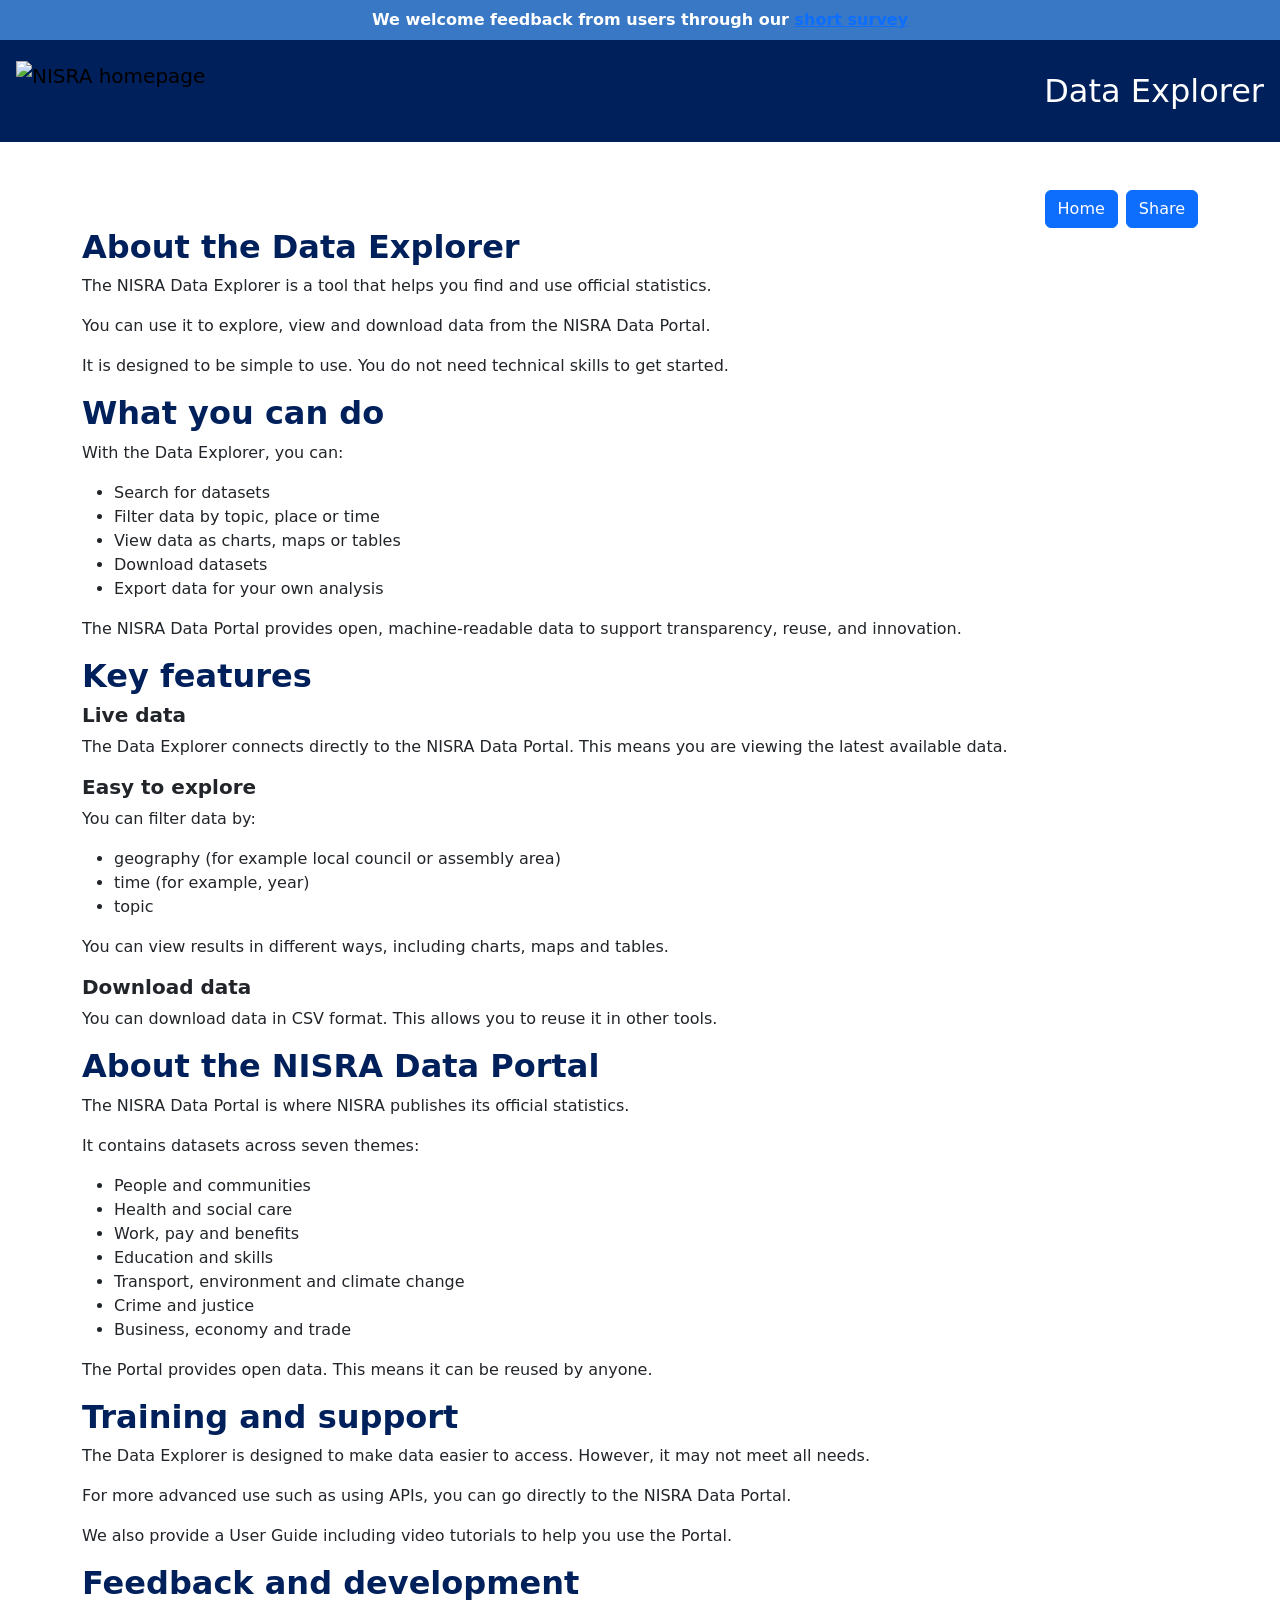
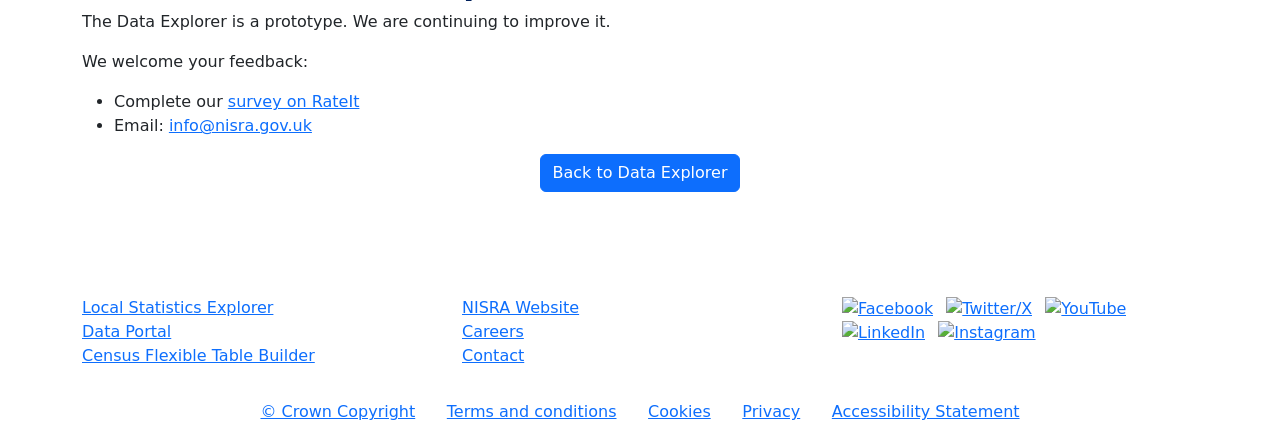
==== about.html @ c166d568 "remove paragraph" ====
<!DOCTYPE html>
<html lang="en">
<head>
  <meta charset="UTF-8" />
  <meta name="viewport" content="width=device-width, initial-scale=1" />
  <title>NISRA Data Explorer - About</title>

  <link href="https://fonts.googleapis.com/css2?family=Roboto:wght@300;400;500;700&display=swap" rel="stylesheet">

  
  <!-- Bootstrap CSS/JS (v5.3.3) -->
  <link href="https://cdn.jsdelivr.net/npm/bootstrap@5.3.3/dist/css/bootstrap.min.css" rel="stylesheet">
  <script src="https://cdn.jsdelivr.net/npm/bootstrap@5.3.3/dist/js/bootstrap.bundle.min.js"></script>

  <!-- Icons & Charts -->
  <link rel="stylesheet" href="https://cdn.jsdelivr.net/npm/bootstrap-icons@1.11.3/font/bootstrap-icons.css">

  <link rel="icon" href="assets/img/icon/favicon.ico" type="image/vnd.microsoft.icon" />
  <link rel="icon" type="image/png" href="assets/img/icon/favicon-96x96.png" sizes="96x96" />
  <link rel="icon" type="image/svg+xml" href="assets/img/icon/favicon.svg" />
  <link rel="shortcut icon" href="assets/img/icon/favicon.ico" />
  <link rel="apple-touch-icon" sizes="180x180" href="assets/img/icon/apple-touch-icon.png" />
  <meta name="apple-mobile-web-app-title" content="NISRA Data Explorer" />

  <!-- Your CSS -->
  <link rel="stylesheet" href="assets/css/styles.css">
</head>
<body class="bg-body">
  <div id="cookie-banner"></div>

  <!-- Top Navbar -->
<nav class="navbar p-0" style="background-color:#00205b;">
  <div class="container-fluid d-flex flex-column align-items-stretch p-0">
    
    <!-- Banner row (full width) -->
    <div class="w-100" style="background-color:#3878c5;">
      <div class="text-white text-center py-2 px-3">
        <strong>We welcome feedback from users through our <a href="https://dttselfserve.nidirect.gov.uk/NISRA/RateIt#/Data_Explorer" target="_blank">short survey</a></use></strong>
      </div>
    </div>

    <!-- Main navbar row -->
    <div class="d-flex align-items-center w-100 py-3 px-2">
      <!-- Logo (left) -->
      <a class="navbar-brand ps-2 d-flex align-items-center me-auto" href="https://nisra.gov.uk/">
        <img src="assets/img/logo/nisra-only-white.svg" alt="NISRA homepage" height="60" class="me-3">
      </a>

      <!-- Heading (right) -->
      <h1 class="mb-0 pe-2 text-white fs-2 app-title ms-2">Data Explorer</h1>

    </div>
  </div>
</nav>
  
  <div class="container my-5">

    
    <div class = "d-flex gap-2 justify-content-end mt-2">
      <button class="btn btn-primary" type="button" alt="About this dashboard" onclick="window.location.href='./'">Home</button>
      <button id = "share" class="btn btn-primary" type="share" alt="Share this page">Share</button>
    </div>

   <h2>About the Data Explorer</h2>

   <p>The NISRA Data Explorer is a tool that helps you find and use official statistics.</p>

   <p>You can use it to explore, view and download data from the NISRA Data Portal.</p>

   <p>It is designed to be simple to use. You do not need technical skills to get started.</p>

   <h2>What you can do</h2>

   <p>With the Data Explorer, you can:</p>
   <ul>
    <li>Search for datasets</li>
    <li>Filter data by topic, place or time</li>
    <li>View data as charts, maps or tables</li>
    <li>Download datasets</li>
    <li>Export data for your own analysis</li>
   </ul>

  <p>The NISRA Data Portal provides open, machine-readable data to support transparency, reuse, and innovation.</p>

  <h2>Key features</h2>

  <h3>Live data</h3>
  
<p>The Data Explorer connects directly to the NISRA Data Portal. This means you are viewing the latest available data.</p>
  <h3>Easy to explore</h3>
  <p>You can filter data by:</p>
  <ul>
    <li>geography (for example local council or assembly area)</li>
    <li>time (for example, year)</li>
    <li>topic</li>
  </ul>
<p>You can view results in different ways, including charts, maps and tables.</p>
<h3>Download data</h3>
<p>You can download data in CSV format. This allows you to reuse it in other tools.</p>

<h2>About the NISRA Data Portal</h2>
<p>The NISRA Data Portal is where NISRA publishes its official statistics.</p>

<p>It contains <span id="num-tables"></span> datasets across seven themes:</p>
<ul>
  <li>People and communities</li>
  <li>Health and social care</li>
  <li>Work, pay and benefits</li>
  <li>Education and skills</li>
  <li>Transport, environment and climate change</li>
  <li>Crime and justice</li>
  <li>Business, economy and trade</li>
</ul>

<p>The Portal provides open data. This means it can be reused by anyone.</p>

<h2>Training and support</h2>
<p>The Data Explorer is designed to make data easier to access. However, it may not meet all needs.</p> 

<p>For more advanced use such as using APIs, you can go directly to the NISRA Data Portal.</p>

<p>We also provide a User Guide including video tutorials to help you use the Portal.</p>

<h2>Feedback and development</h2>
<p>The Data Explorer is a prototype. We are continuing to improve it.</p>

<p>We welcome your feedback:</p>
<ul>
  <li>Complete our <a href="https://dttselfserve.nidirect.gov.uk/NISRA/RateIt#/Data_Explorer" target="_blank" rel="noopener noreferrer">survey on RateIt</a></li>
  <li>Email: <a href="mailto:info@nisra.gov.uk">info@nisra.gov.uk</a></li>
</ul>


   <div class = "d-flex gap-2 justify-content-center mt-2">
      <button class="btn btn-primary" type="button" alt="About this dashboard" onclick="window.location.href='./'">Back to Data Explorer</button>
    </div>

  </div>

  <footer class="footer mt-auto py-4 bg-nisra text-white">
    <div class="container">
      <!-- 3 column section -->
      <div class="row mb-3">
        <div class="col-md-4">
          <h5>Data Tools</h5>
          <ul class="list-unstyled">
            <li><a href="https://explore.nisra.gov.uk/local-stats/">Local Statistics Explorer</a></li>
            <li><a href="https://data.nisra.gov.uk">Data Portal</a></li>
            <li><a href="https://build.nisra.gov.uk/en/">Census Flexible Table Builder</a></li>
          </ul>
        </div>
        <div class="col-md-4">
          <h5>Corporate</h5>
          <ul class="list-unstyled">
            <li><a href="https://www.nisra.gov.uk/">NISRA Website</a></li>
            <li><a href="https://www.nisra.gov.uk/about-us/careers">Careers</a></li>
            <li><a href="https://www.nisra.gov.uk/contact">Contact</a></li>
          </ul>
        </div>
        <div class="col-md-4">
          <h5>Follow</h5>
          <ul class="list-inline">
            <li class="list-inline-item">
              <a href="https://www.facebook.com/nisra.gov.uk">
                <img src="assets/img/logo/facebook-brands-solid-full.svg" title="Facebook" role="img" class="img-50"/>
              </a>
            </li>
            <li class="list-inline-item">
              <a href="https://x.com/NISRA/">
                <img src="assets/img/logo/x-twitter-brands-solid-full.svg" title="Twitter/X" role="img" class="img-50"/>
              </a>
            </li>
            <li class="list-inline-item">
              <a href="https://www.youtube.com/user/nisrastats">
                <img src="assets/img/logo/youtube-brands-solid-full.svg" title="YouTube" role="img" class="img-50"/>
              </a>
            </li>
            <li class="list-inline-item">
              <a href="https://www.linkedin.com/company/northern-ireland-statistics-and-research-agency/">
                <img src="assets/img/logo/linkedin-in-brands-solid-full.svg" title="LinkedIn" role="img" class="img-50"/>
              </a>
            </li>
            <li class="list-inline-item">
                <a href="https://www.instagram.com/nisra.gov.uk/">
                  <img src="assets/img/logo/instagram-brands-solid-full.svg" title="Instagram" role="img" class="img-50"/>
                </a>
            </li>
          </ul>
        </div>
      </div>

      <!-- Horizontal list with separators -->
      <ul class="list-inline footer-links text-center mb-0">
        <li class="list-inline-item"><a href="https://www.nisra.gov.uk/crown-copyright">© Crown Copyright</a></li>
        <li class="list-inline-item">|</li>
        <li class="list-inline-item"><a href="https://www.nisra.gov.uk/terms-and-conditions">Terms and conditions</a></li>
        <li class="list-inline-item">|</li>
        <li class="list-inline-item"><a href="https://www.nisra.gov.uk/cookies">Cookies</a></li>
        <li class="list-inline-item">|</li>
        <li class="list-inline-item"><a href="https://www.nisra.gov.uk/nisra-privacy-notice">Privacy</a></li>
        <li class="list-inline-item">|</li>
        <li class="list-inline-item"><a href="https://datavis.nisra.gov.uk/dissemination/accessibility-statement-visualisations.html">Accessibility Statement</a></li>
      </ul>
    </div>
  </footer>

  <script type = "module" src="src/about.js"></script>

</body>

<style>
  h3 {
    font-size: 1.25rem;
    font-weight: bold;
  }

  h2 {
    color: #00205b;
     font-weight: bold;
  }
</style>

</html>
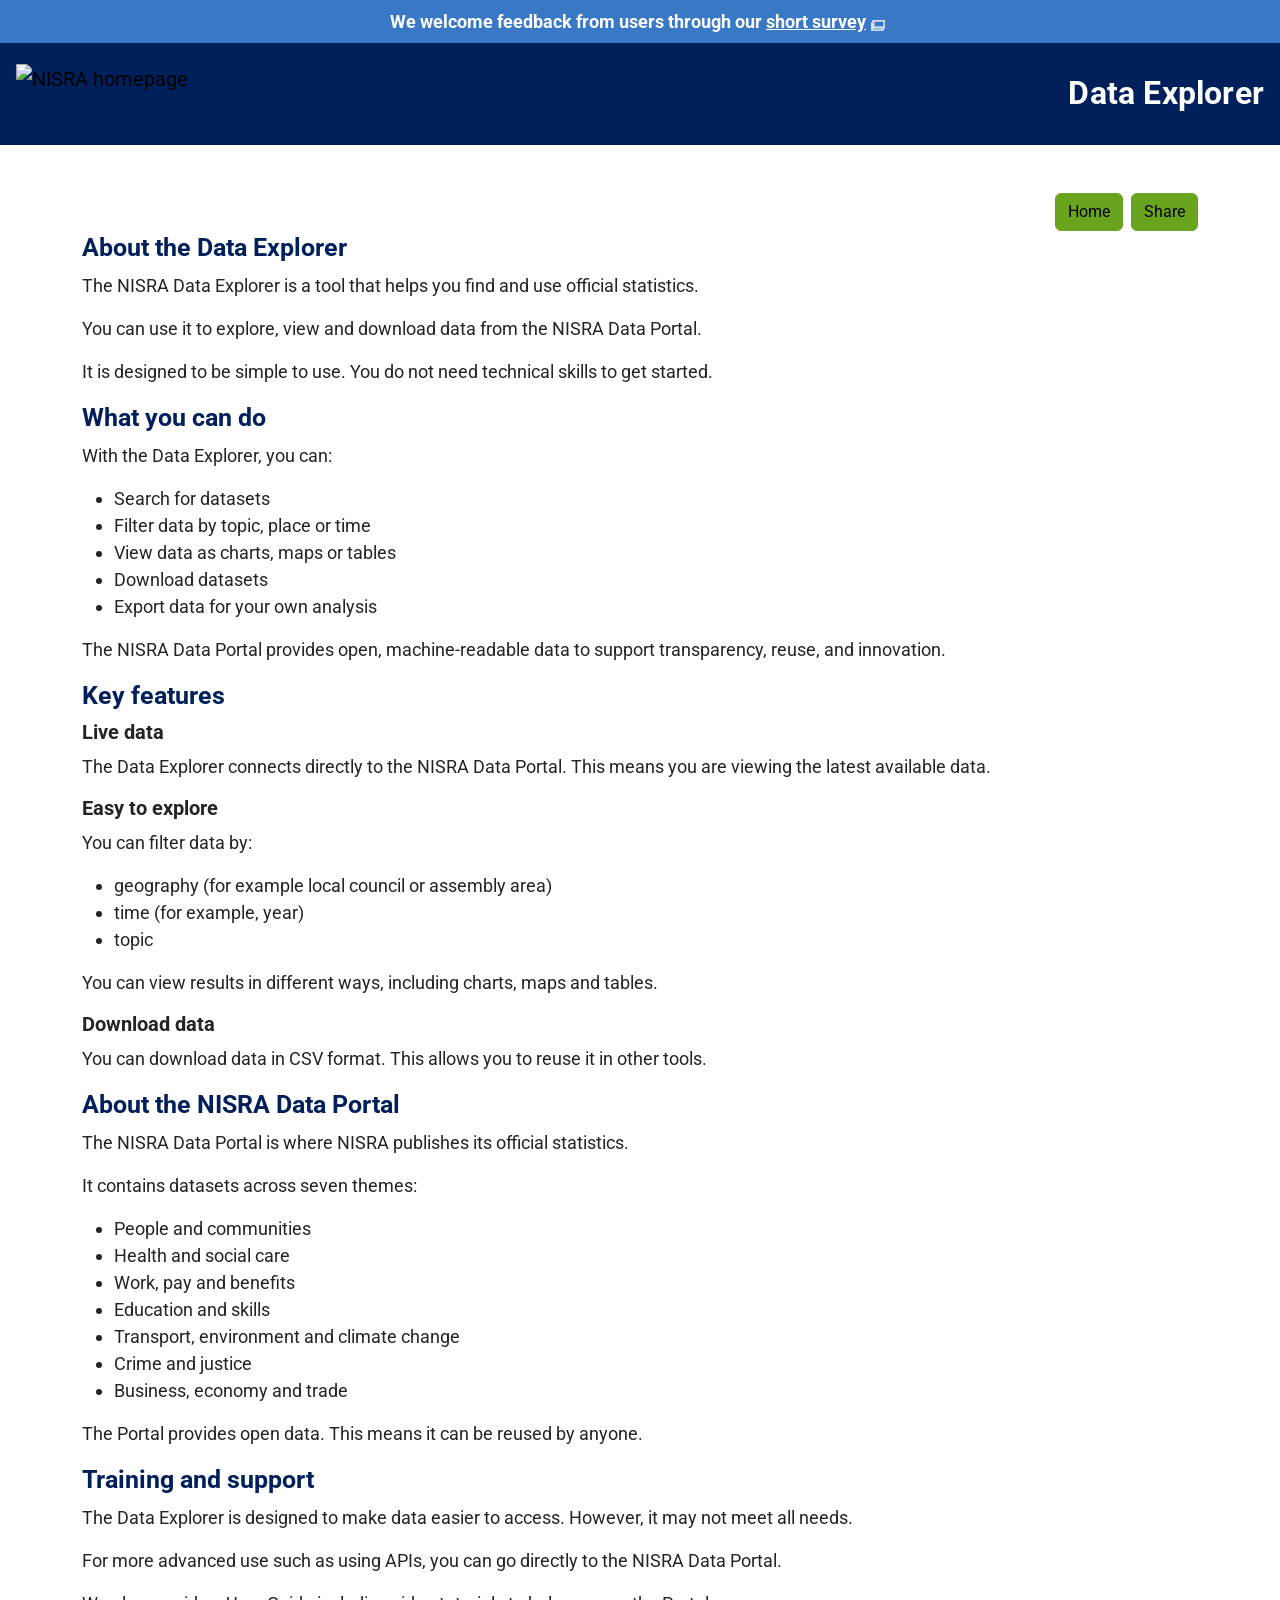
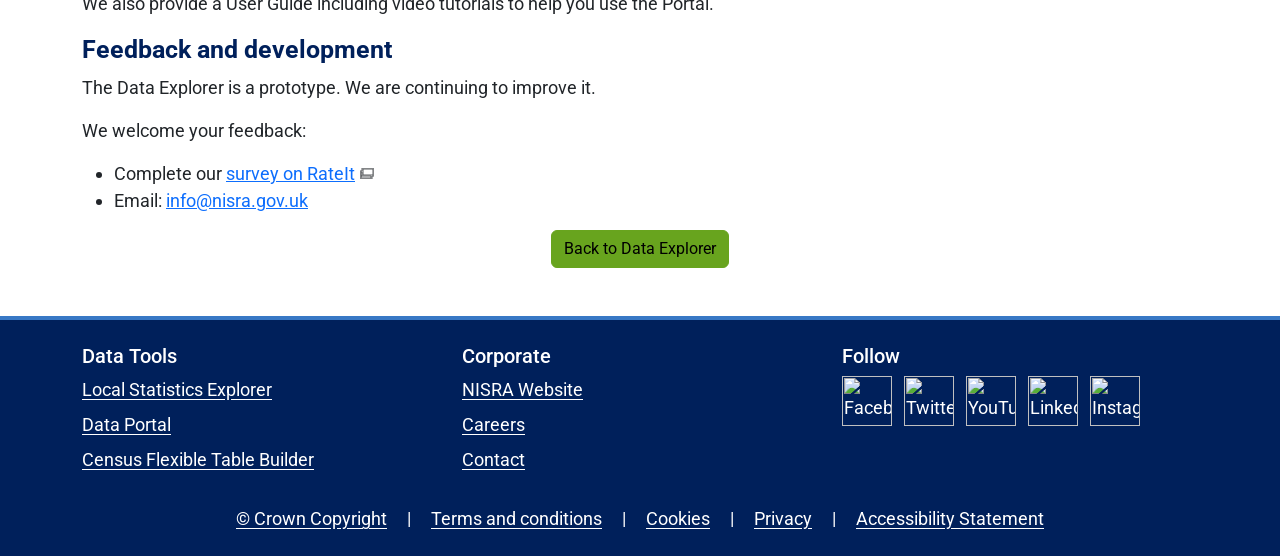
==== commit 4fe4f757: "skip to main content link added" ====
--- a/about.html
+++ b/about.html
@@ -33,6 +33,7 @@
   <div class="container-fluid d-flex flex-column align-items-stretch p-0">
     
     <!-- Banner row (full width) -->
+    <div id="skip-link" class="container-fluid bg-warning py-2 d-none"><a class="text-black" href="#content">Skip to main content</a></div>
     <div class="w-100" style="background-color:#3878c5;">
       <div class="text-white text-center py-2 px-3">
         <strong>We welcome feedback from users through our <a href="https://dttselfserve.nidirect.gov.uk/NISRA/RateIt#/Data_Explorer" target="_blank">short survey</a></use></strong>
@@ -53,7 +54,7 @@
   </div>
 </nav>
   
-  <div class="container my-5">
+  <main id="content" tabindex="-1" class="container my-5 bg-white">
 
     
     <div class = "d-flex gap-2 justify-content-end mt-2">
@@ -135,7 +136,7 @@
       <button class="btn btn-primary" type="button" alt="About this dashboard" onclick="window.location.href='./'">Back to Data Explorer</button>
     </div>
 
-  </div>
+  </main>
 
   <footer class="footer mt-auto py-4 bg-nisra text-white">
     <div class="container">
--- a/assets/css/styles.css
+++ b/assets/css/styles.css
@@ -0,0 +1,337 @@
+/* ===========================
+   Base
+   =========================== */
+body {
+  font-family: 'Roboto', Arial, sans-serif;
+  font-size: 18px;
+  line-height: 1.5;           /* better readability than 1.0 */
+  font-weight: 400;
+}
+
+/* Headings per style guide */
+h1 { font-size: 3rem; line-height: 1.285; font-weight: 700; }
+@media (min-width: 1200px) { h1 { font-size: 3rem !important; line-height: 1.3;} }
+
+h2 { font-size: 24px; line-height: 1.333; font-weight: 400; }
+@media (min-width: 992px) { h2 { font-size: 25px; line-height: 1.32; } }
+
+h3 { font-size: 21px; line-height: 1.143; font-weight: 400; }
+@media (min-width: 992px) { h3 { font-size: 24px; line-height: 1.25; } }
+
+h4 { font-size: 18px; line-height: 1.333; font-weight: 400; }
+@media (min-width: 992px) { h4 { font-size: 21px; line-height: 1.286; } }
+
+/* Page background (main content area) */
+main { 
+  background-color: #f2f5f8;
+  min-height: 100vh;
+ }
+
+/* External link indicator (scope to main so footer links aren’t doubled) */
+main a[target="_blank"]::after {
+  content: "";
+  width: 14px; height: 11px;
+  margin: 5px; vertical-align: text-bottom; display: inline-block;
+
+  /* Use the SVG as a mask; then color it with Bootstrap’s variable */
+  -webkit-mask: url('data:image/svg+xml;utf8,<svg xmlns="http://www.w3.org/2000/svg" width="14" height="11" viewBox="0 0 14 11"><g fill="none" stroke="%23000" stroke-width="1"><path d="M0 3h2V0h12v8h-2v3H0zm13-2H3v6h10zM2 4H1v4h1zm-1 6h10V8H1z"/></g></svg>') no-repeat center / contain;
+          mask: url('data:image/svg+xml;utf8,<svg xmlns="http://www.w3.org/2000/svg" width="14" height="11" viewBox="0 0 14 11"><g fill="none" stroke="%23000" stroke-width="1"><path d="M0 3h2V0h12v8h-2v3H0zm13-2H3v6h10zM2 4H1v4h1zm-1 6h10V8H1z"/></g></svg>') no-repeat center / contain;
+  background-color: var(--bs-secondary-color, #6c757d); /* follows Bootstrap’s text-secondary */
+}
+
+
+
+/* ===========================
+   Sidebar / Offcanvas
+   =========================== */
+.sidebar { background-color: #e5e5e5; }
+
+/* Mobile/tablet width (Bootstrap offcanvas var) */
+.sidebar.offcanvas { --bs-offcanvas-width: 320px; }
+
+/* Desktop (≥992px): make offcanvas behave like static panel */
+@media (min-width: 992px) {
+  #sidebar.offcanvas-lg {
+    position: static !important;
+    transform: none !important;
+    visibility: visible !important;
+    border-right: 1px solid var(--bs-border-color);
+    background-color: transparent;
+    box-shadow: none;
+    height: 100%;
+  }
+  #sidebar.offcanvas-lg .offcanvas-body {
+    display: block;          /* override Bootstrap flex to stack children */
+    height: auto;
+    max-height: none;
+    overflow: visible;
+  }
+  #sidebar.offcanvas-lg .offcanvas-body > * { width: 100%; }
+}
+
+/* Disable offcanvas animation only when body has .offcanvas-no-anim */
+.offcanvas-no-anim .offcanvas,
+.offcanvas-no-anim .offcanvas-backdrop {
+  transition: none !important;
+  animation: none !important;
+}
+
+@media (prefers-reduced-motion: reduce) {
+  .offcanvas,
+  .offcanvas-backdrop {
+    transition: none !important;
+    animation: none !important;
+  }
+}
+
+/* Sidebar form widths (scoped; won’t affect forms elsewhere) */
+.sidebar label,
+.sidebar select { width: 100%; }
+
+/* ===========================
+   Global search overlay (inside sidebar)
+   =========================== */
+.sidebar-search { position: relative; }
+#global-search-results {
+  position: absolute;
+  top: calc(100% + 0.5rem);
+  left: 0;
+  right: 0;
+  z-index: 2000;
+  max-height: 50vh;
+  overflow: auto;
+  display: none;
+  background: var(--bs-body-bg);
+  border: 1px solid var(--bs-border-color);
+  border-radius: var(--bs-border-radius);
+  box-shadow: 0 .5rem 1rem rgba(0,0,0,.15);
+}
+.sidebar-search.has-results #global-search-results { display: block; }
+#global-search-results .list-group-item {
+  border: 0;
+  border-bottom: 1px solid var(--bs-border-color);
+}
+#global-search-results .list-group-item:last-child { border-bottom: 0; }
+
+/* ===========================
+   Map & Legend
+   =========================== */
+.map {
+  height: 220px;         /* mobile default */
+  width: 100%;
+  position: relative;
+  z-index: 0;
+  margin-bottom: 2px;
+}
+@media (min-width: 768px) { .map { height: 410px; } }
+
+.map-legend {
+  padding-bottom: 10px;
+  z-index: 1;
+  margin: 0 auto;        /* center horizontally */
+  display: table;
+}
+.legend-min,
+.legend-unit,
+.legend-max {
+  width: 33%;
+  font-size: 10pt;
+  padding: 0;
+}
+.legend-min,
+.legend-max { font-weight: bold; }
+.legend-max { text-align: right; }
+.legend-unit { text-align: center; }
+
+.colour-block {
+  height: 25px;
+  width: 20%;
+  border-left: 1px #555555 solid;
+  border-top: 1px #555555 solid;
+  border-bottom: 1px #555555 solid;
+}
+.colour-block:last-child { border-right: 1px #555555 solid; }
+
+/* Map container min height for small vs large screens */
+#map-container { min-height: 320px; }
+@media (min-width: 992px) { #map-container { min-height: 420px; } }
+
+/* ===========================
+   Chart sizing
+   =========================== */
+#chart-container {
+  height: 410px;          /* desktop/tablet */
+  position: relative;
+  margin-bottom: 2em;
+}
+@media (max-width: 767.98px) { #chart-container { height: 220px; } }
+
+/* Make Chart.js canvas fill container’s fixed height */
+#chart-container canvas {
+  width: 100% !important;
+  height: 100% !important;
+  display: block;
+}
+
+/* ===========================
+   Brand & misc.
+   =========================== */
+.app-title { font-weight: 700; letter-spacing: 0.2px; }
+.img-50 { width: 50px; height: 50px; }
+
+/* ===========================
+   Footer
+   =========================== */
+.footer {
+  background-color: #00205b;
+  color: #fff;
+  border-top: 4px solid #3878c5;
+}
+.footer a {
+  color: #fff;
+  text-underline-offset: 3px;
+}
+.footer a:hover,
+.footer a:focus {
+  color: #fff;
+  text-decoration-thickness: 2px;
+}
+.footer-links { list-style: none; padding-left: 0; }
+.footer-links .list-inline-item { margin: 0 .5rem; }
+
+/* More vertical spacing in vertical lists */
+.footer ul.list-unstyled li { margin-bottom: 0.5rem; }
+
+/* Social icon hover */
+.footer .list-inline-item img {
+  transition: box-shadow 0.2s ease, border 0.2s ease;
+}
+.footer .list-inline-item img:hover {
+  border: 2px solid #fff;
+  box-shadow: 0 0 4px rgba(255, 255, 255, 0.6);
+  border-radius: 4px;
+}
+
+nav a {
+  color: #fff;
+}
+
+nav a[target="_blank"]::after {
+  content: url('data:image/svg+xml;utf8,<svg xmlns="http://www.w3.org/2000/svg" width="14" height="11" viewBox="0 0 14 11"><g fill="none" stroke="white" stroke-width="1"><path d="M0 3h2V0h12v8h-2v3H0zm13-2H3v6h10zM2 4H1v4h1zm-1 6h10V8H1z"/></g></svg>');
+  display: inline-block;
+  width: 14px;
+  height: 11px;
+  margin: 0 5px 0 5px;
+  vertical-align: text-top;
+}
+
+table tr:not(:has(th)):hover {
+  background-color: #f2f2f2;
+}
+
+.maplibregl-export-control {
+  display: none !important;
+}
+
+.btn-primary {
+  background-color: #68a41e;
+  border-color: #68a41e;
+  color: #000
+}
+
+.btn-primary:hover,
+.btn-primary:focus,
+.btn-primary:active {
+  background-color: #4d7d17;
+  border-color: #4d7d17;
+}
+
+.sidebar-header {
+  background-color: #68a41e;
+  font-weight: normal;
+  display: flex;
+  align-items: center;
+
+}
+
+.sidebar-header::before {
+  content: "☰";
+  margin-right: 0.5rem;
+  font-size: 1.2em;
+}
+
+.i-button {
+  height: 0.75em;
+  margin-left: 0.25em;
+  margin-bottom: 0.25em;
+  cursor: pointer;
+
+}
+
+#cookie-banner {
+	top: 0;
+	left: 0;
+	width: 100%;
+	background-color:#142062;
+	color:#FFF;
+	padding: 10px;
+	text-align: left;
+    display: none;
+}
+
+.cookies-infobar {
+    color: #fff;
+    width: 100%;
+    left: 0;
+    right: 0;
+    top: 0;
+    padding: 10px;
+    text-align: left;
+}
+
+.cookies-infobar.cookies-infobar_accepted {
+    display: none;
+}
+
+.cookies-infobar_wrapper {
+    margin: 10px;
+}
+
+.cookies-infobar a {
+    color: inherit;
+}
+
+.cookies-infobar_btn {
+  display: inline-block;
+  padding: 5px 10px;
+  background: #0f8243;
+  text-decoration: none;
+  color: #fff;
+  text-transform: none;
+  font-size: 1.2em;
+}
+
+a.cookies-infobar_btn, a.cookies-infobar_btn_reject {
+	color: #fff !important;
+}
+
+a.cookiesbarlink {
+    color: #2990FF;
+}
+
+.cookies-infobar_btn_reject {
+  display: inline-block;
+  padding: 5px 10px;
+  background: #6d6e72;
+  text-decoration: none;
+  border-radius: 3px;
+  color: #fff;
+  text-transform: none;
+  font-size: 1.2em;
+}
+
+@media (min-width: 1200px) {
+  #buttons {
+    margin-bottom: -38px;
+  }
+}
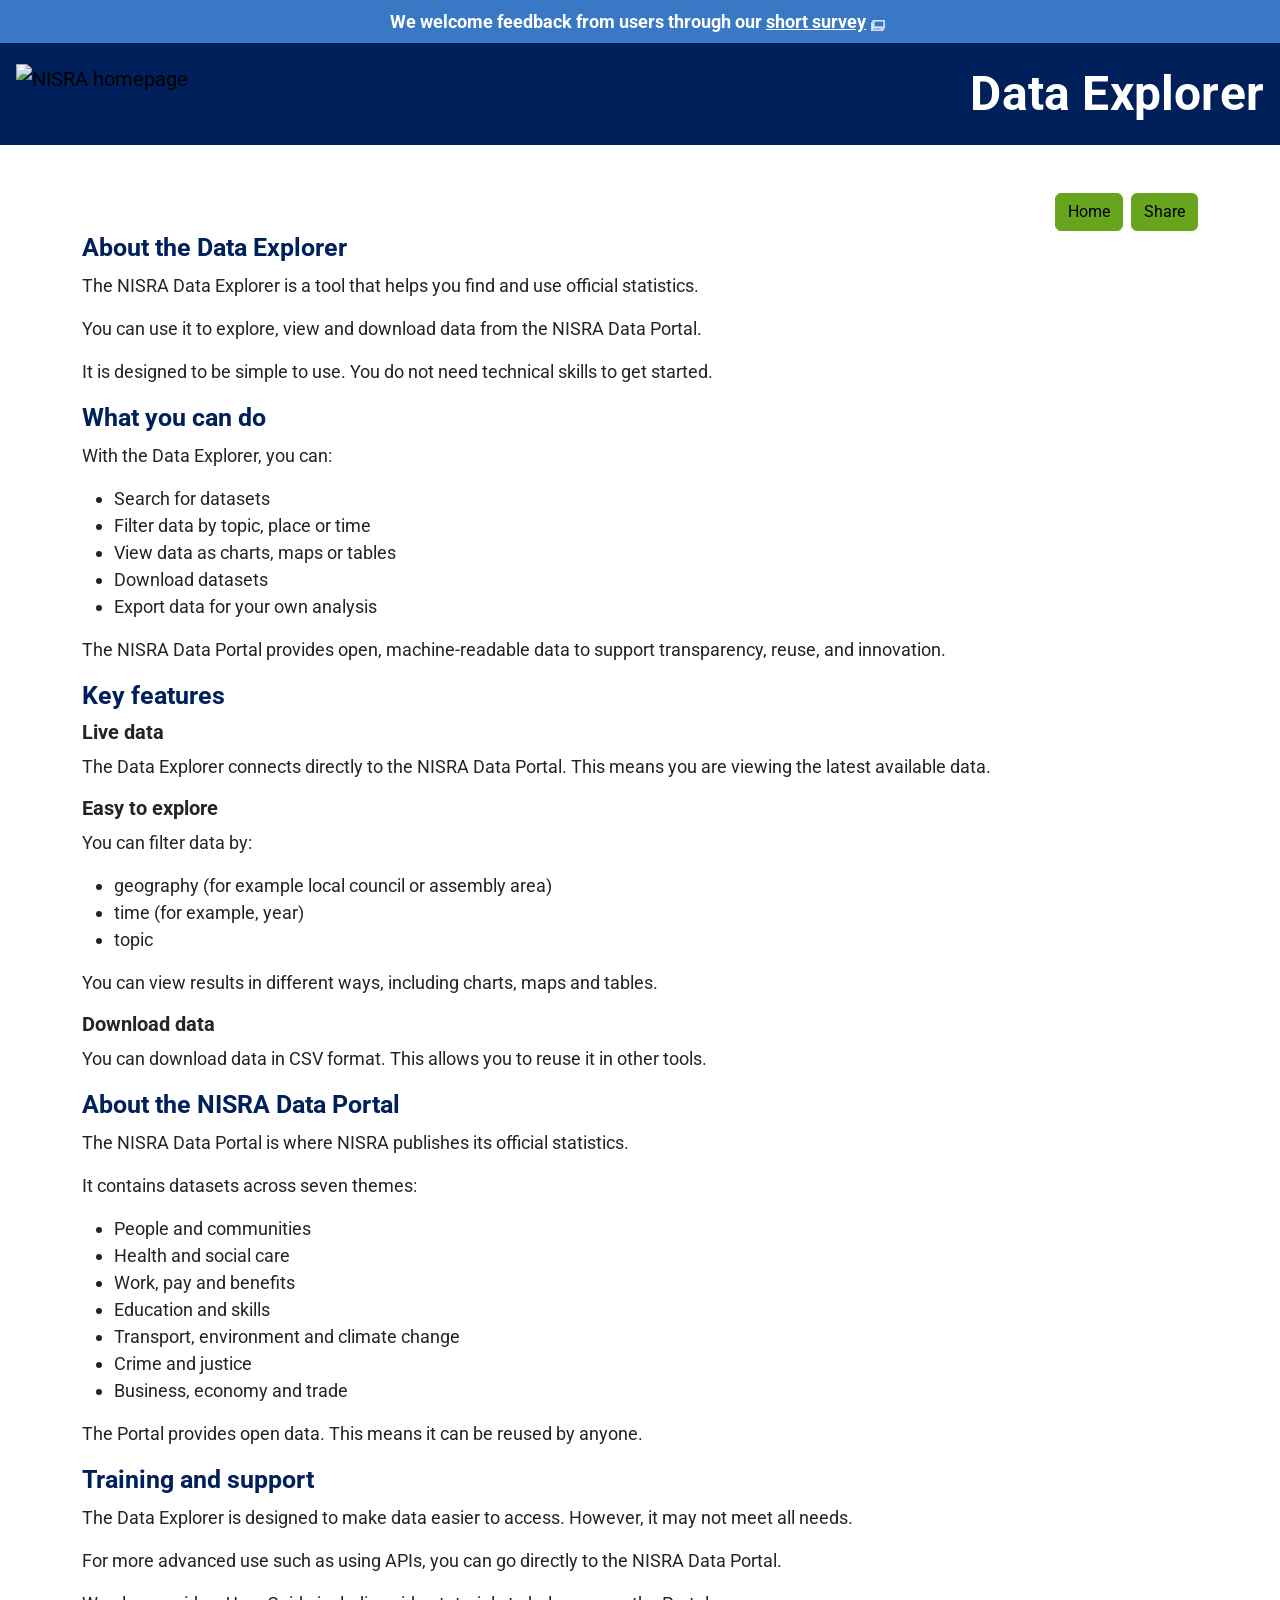
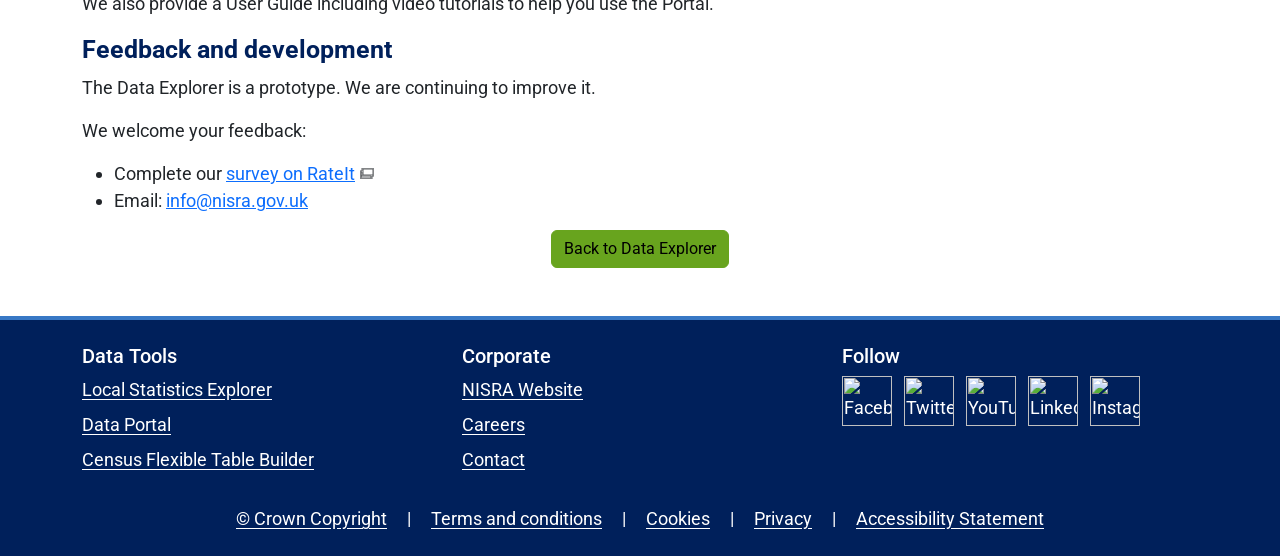
==== commit 0bf022a6: "consistent title styling" ====
--- a/about.html
+++ b/about.html
@@ -48,7 +48,7 @@
       </a>
 
       <!-- Heading (right) -->
-      <h1 class="mb-0 pe-2 text-white fs-2 app-title ms-2">Data Explorer</h1>
+      <h1 class="mb-0 pe-2 text-white app-title ms-2 text-center text-lg-end">Data Explorer</h1>
 
     </div>
   </div>
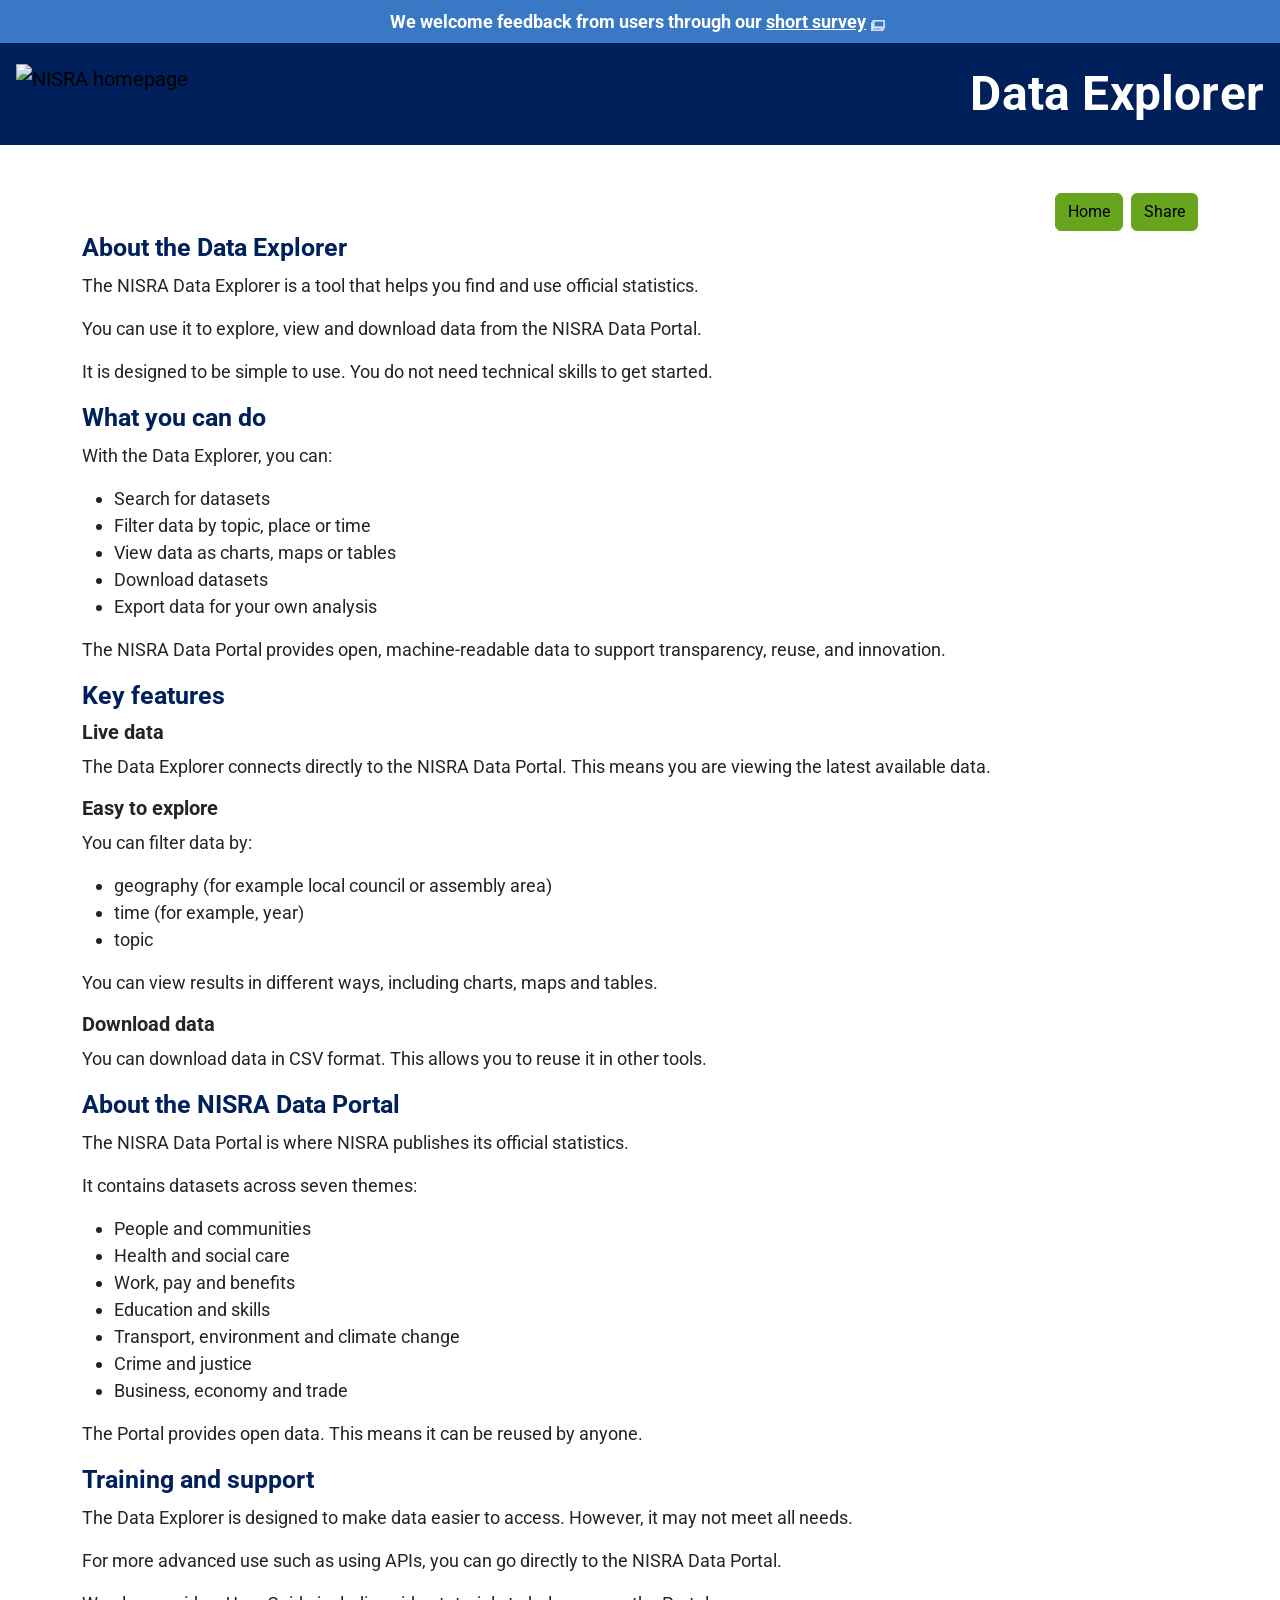
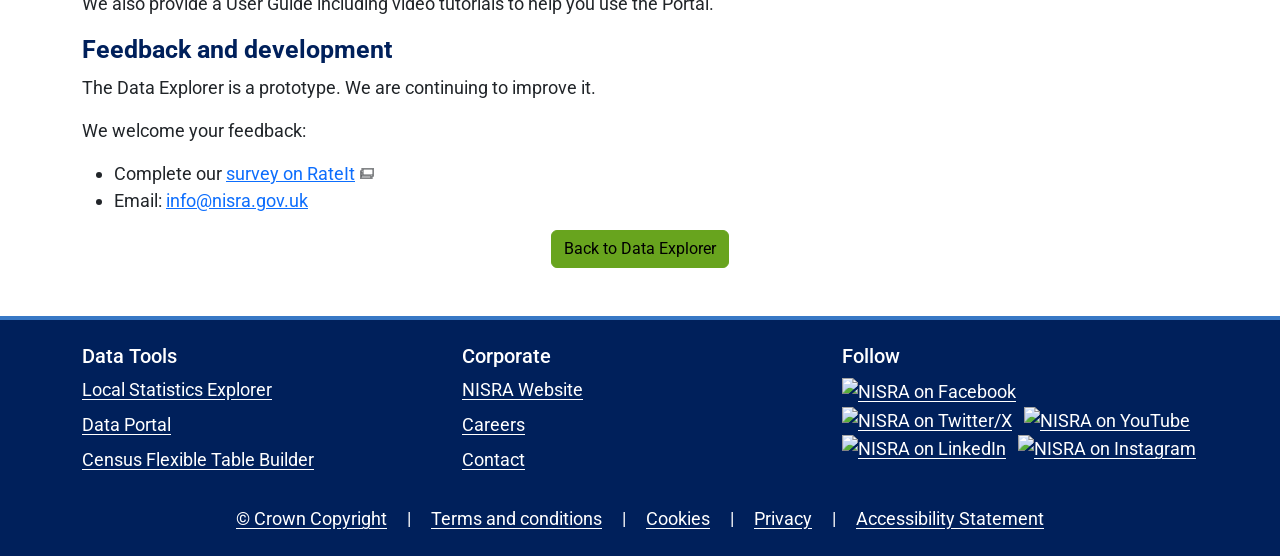
==== commit 130157a4: "alt text on footer" ====
--- a/about.html
+++ b/about.html
@@ -29,14 +29,14 @@
   <div id="cookie-banner"></div>
 
   <!-- Top Navbar -->
-<nav class="navbar p-0" style="background-color:#00205b;">
+<nav class="navbar p-0" style="background-color:var(--nisra_navy);">
   <div class="container-fluid d-flex flex-column align-items-stretch p-0">
     
     <!-- Banner row (full width) -->
     <div id="skip-link" class="container-fluid bg-warning py-2 d-none"><a class="text-black" href="#content">Skip to main content</a></div>
-    <div class="w-100" style="background-color:#3878c5;">
+    <div class="w-100" style="background-color:var(--nisra_blue);">
       <div class="text-white text-center py-2 px-3">
-        <strong>We welcome feedback from users through our <a href="https://dttselfserve.nidirect.gov.uk/NISRA/RateIt#/Data_Explorer" target="_blank">short survey</a></use></strong>
+        <strong>We welcome feedback from users through our <a href="https://dttselfserve.nidirect.gov.uk/NISRA/RateIt#/Data_Explorer" target="_blank" rel="noopener" title="RateIt Survey (opens in new tab)">short survey</a></use></strong>
       </div>
     </div>
 
@@ -44,7 +44,7 @@
     <div class="d-flex align-items-center w-100 py-3 px-2">
       <!-- Logo (left) -->
       <a class="navbar-brand ps-2 d-flex align-items-center me-auto" href="https://nisra.gov.uk/">
-        <img src="assets/img/logo/nisra-only-white.svg" alt="NISRA homepage" height="60" class="me-3">
+        <img src="assets/img/logo/nisra-only-white.svg" alt="NISRA homepage" title="NISRA website (opens in new tab)" height="60" class="me-3">
       </a>
 
       <!-- Heading (right) -->
@@ -58,8 +58,8 @@
 
     
     <div class = "d-flex gap-2 justify-content-end mt-2">
-      <button class="btn btn-primary" type="button" alt="About this dashboard" onclick="window.location.href='./'">Home</button>
-      <button id = "share" class="btn btn-primary" type="share" alt="Share this page">Share</button>
+      <button class="btn btn-primary" type="button" alt="About this dashboard" aria-label="Home (opens Home page)" onclick="window.location.href='./'">Home</button>
+      <button id = "share" class="btn btn-primary" type="button" alt="Share this page">Share</button>
     </div>
 
    <h2>About the Data Explorer</h2>
@@ -133,7 +133,7 @@
 
 
    <div class = "d-flex gap-2 justify-content-center mt-2">
-      <button class="btn btn-primary" type="button" alt="About this dashboard" onclick="window.location.href='./'">Back to Data Explorer</button>
+      <button class="btn btn-primary" type="button" alt="Back to Data Explorer" aria-label="Back to Data Explorer (reopens Data Explorer)" onclick="window.location.href='./'">Back to Data Explorer</button>
     </div>
 
   </main>
@@ -163,27 +163,27 @@
           <ul class="list-inline">
             <li class="list-inline-item">
               <a href="https://www.facebook.com/nisra.gov.uk">
-                <img src="assets/img/logo/facebook-brands-solid-full.svg" title="Facebook" role="img" class="img-50"/>
+                <img src="assets/img/logo/facebook-brands-solid-full.svg" alt="NISRA on Facebook" role="img" class="img-50"/>
               </a>
             </li>
             <li class="list-inline-item">
               <a href="https://x.com/NISRA/">
-                <img src="assets/img/logo/x-twitter-brands-solid-full.svg" title="Twitter/X" role="img" class="img-50"/>
+                <img src="assets/img/logo/x-twitter-brands-solid-full.svg" alt="NISRA on Twitter/X" role="img" class="img-50"/>
               </a>
             </li>
             <li class="list-inline-item">
               <a href="https://www.youtube.com/user/nisrastats">
-                <img src="assets/img/logo/youtube-brands-solid-full.svg" title="YouTube" role="img" class="img-50"/>
+                <img src="assets/img/logo/youtube-brands-solid-full.svg" alt="NISRA on YouTube" role="img" class="img-50"/>
               </a>
             </li>
             <li class="list-inline-item">
               <a href="https://www.linkedin.com/company/northern-ireland-statistics-and-research-agency/">
-                <img src="assets/img/logo/linkedin-in-brands-solid-full.svg" title="LinkedIn" role="img" class="img-50"/>
+                <img src="assets/img/logo/linkedin-in-brands-solid-full.svg" alt="NISRA on LinkedIn" role="img" class="img-50"/>
               </a>
             </li>
             <li class="list-inline-item">
                 <a href="https://www.instagram.com/nisra.gov.uk/">
-                  <img src="assets/img/logo/instagram-brands-solid-full.svg" title="Instagram" role="img" class="img-50"/>
+                  <img src="assets/img/logo/instagram-brands-solid-full.svg" alt="NISRA on Instagram" role="img" class="img-50"/>
                 </a>
             </li>
           </ul>
@@ -216,7 +216,7 @@
   }
 
   h2 {
-    color: #00205b;
+    color: var(--nisra_navy);
      font-weight: bold;
   }
 </style>
--- a/assets/css/styles.css
+++ b/assets/css/styles.css
@@ -1,6 +1,14 @@
 /* ===========================
    Base
    =========================== */
+:root {
+	--nisra_blue: #3878c5;
+	--nisra_navy: #00205b;
+	--nisra_purple: #732777;
+  --nisra_slate: #3b3b3b;
+  --nisra_green: #68a41e;
+}
+
 body {
   font-family: 'Roboto', Arial, sans-serif;
   font-size: 18px;
@@ -179,13 +187,29 @@
 .app-title { font-weight: 700; letter-spacing: 0.2px; }
 .img-50 { width: 50px; height: 50px; }
 
+/* Clear, consistent focus style for keyboard users */
+:focus-visible {
+  outline: 3px solid #D4351C !important;      /* high-contrast colour */
+  outline-offset: 3px !important;
+}
+
+input:focus-visible, select:focus-visible, button:focus-visible, .map:has(canvas:focus-visible) {
+  outline: 3px solid #D4351C !important;
+  outline-offset: 3px !important;
+  box-shadow: none !important;
+}
+
+main:focus-visible {
+  outline: none !important;
+}
+
 /* ===========================
    Footer
    =========================== */
 .footer {
-  background-color: #00205b;
-  color: #fff;
-  border-top: 4px solid #3878c5;
+  background-color: var(--nisra_navy);
+  color: #fff;
+  border-top: 4px solid var(--nisra_blue);
 }
 .footer a {
   color: #fff;
@@ -234,8 +258,8 @@
 }
 
 .btn-primary {
-  background-color: #68a41e;
-  border-color: #68a41e;
+  background-color: var(--nisra_green);
+  border-color: var(--nisra_green);
   color: #000
 }
 
@@ -247,7 +271,7 @@
 }
 
 .sidebar-header {
-  background-color: #68a41e;
+  background-color: var(--nisra_green);
   font-weight: normal;
   display: flex;
   align-items: center;
@@ -335,3 +359,16 @@
     margin-bottom: -38px;
   }
 }
+
+.breadcrumb {
+  color: #687178
+}
+
+.bg-navy {
+  background-color: var(--nisra_navy);
+}
+
+.bg-blue {
+  background-color: var(--nisra_blue);
+}
+
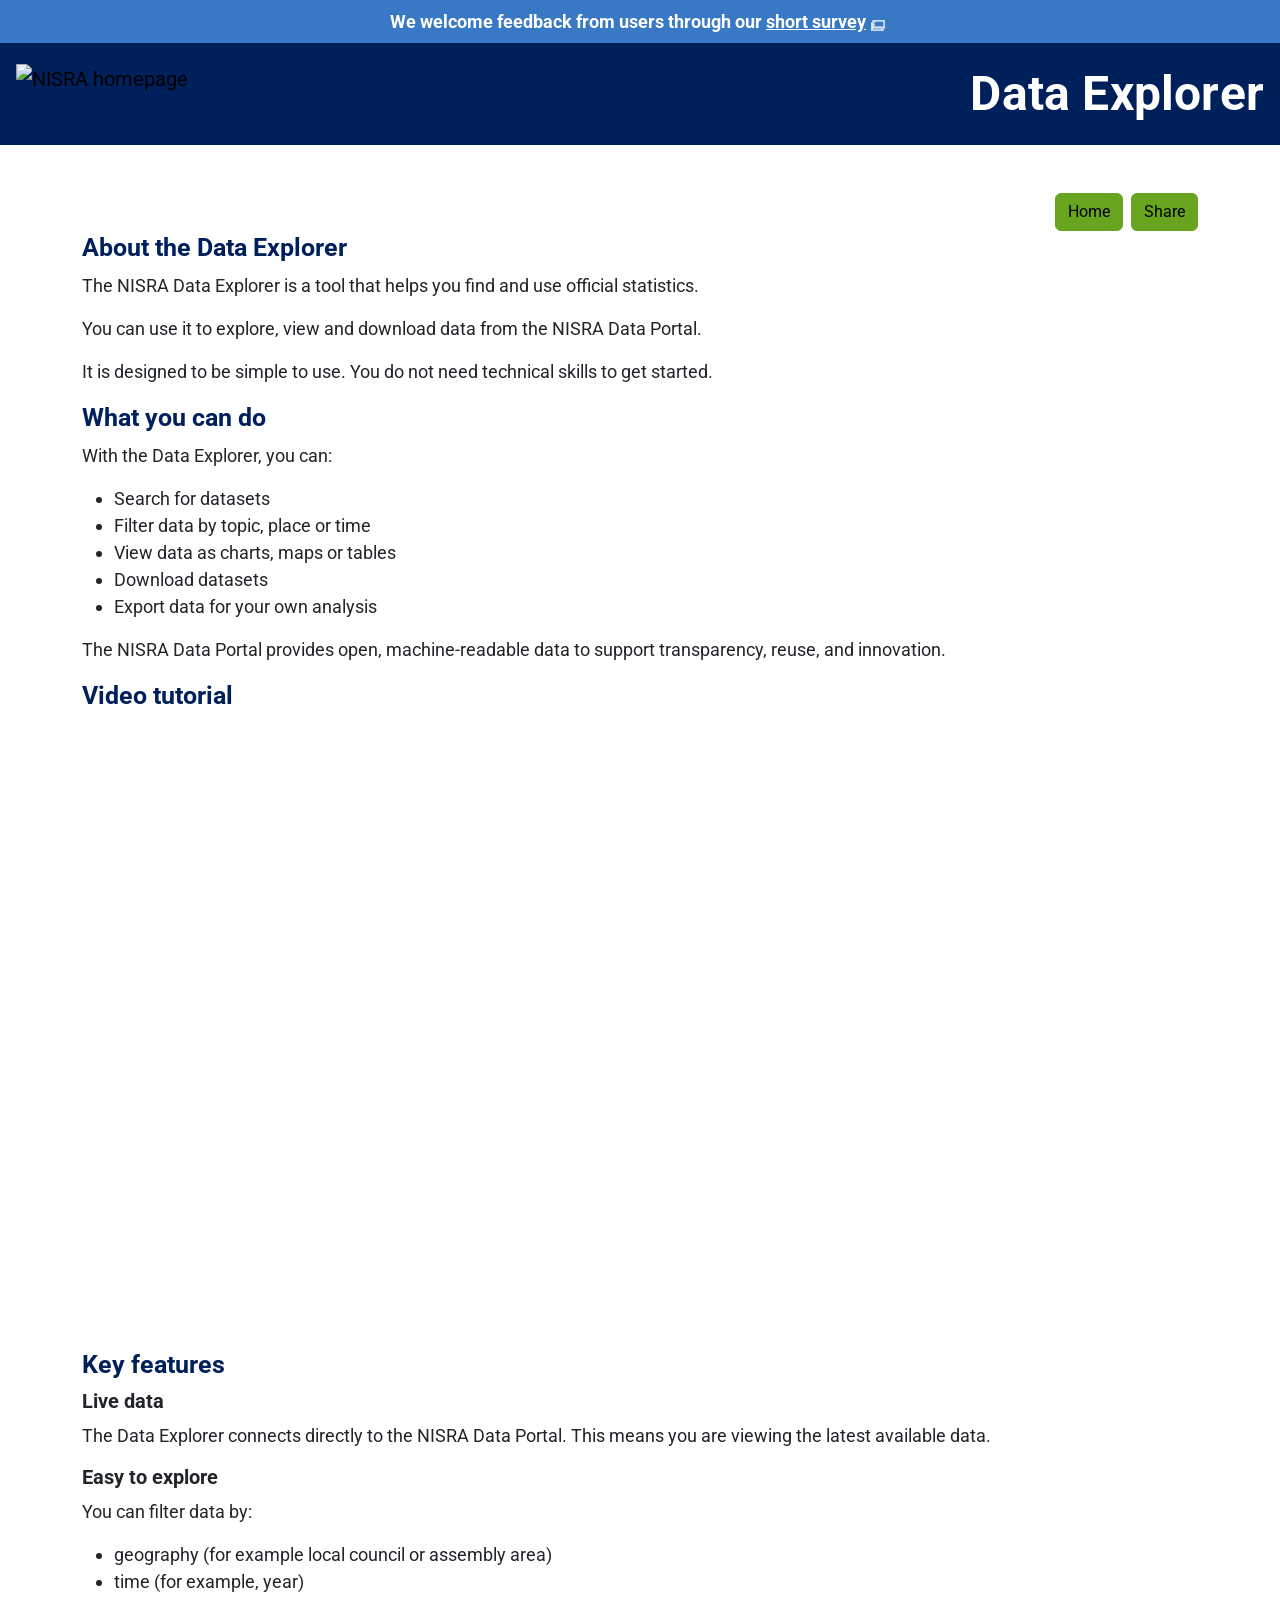
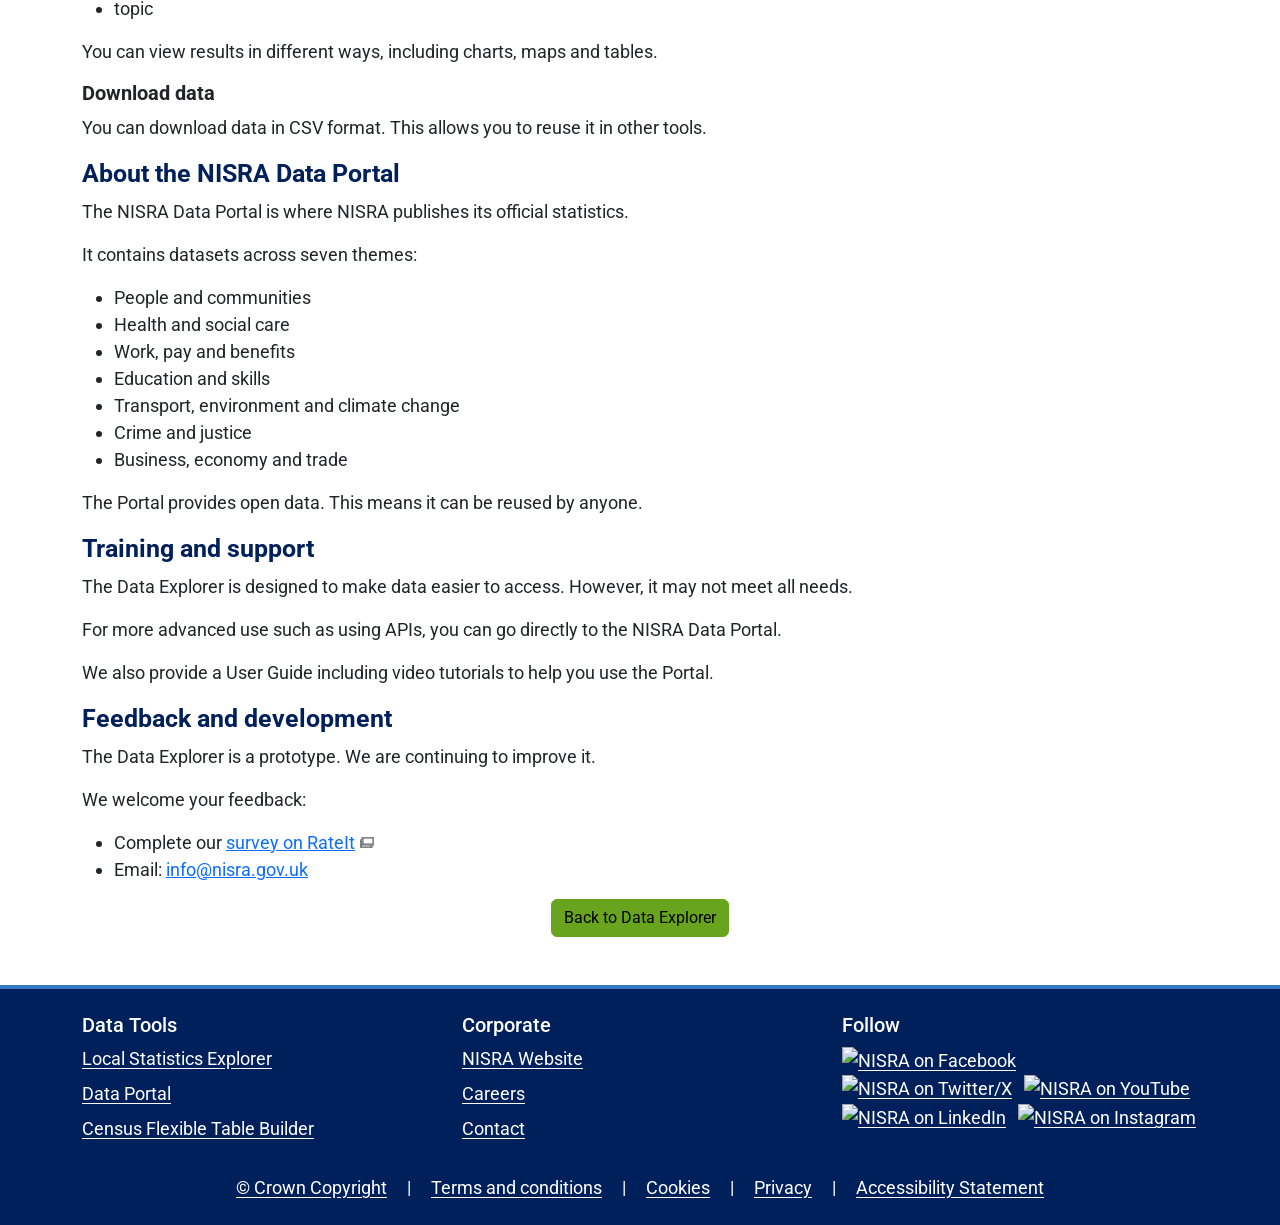
==== commit afbc80ea: "add video tutorial" ====
--- a/about.html
+++ b/about.html
@@ -29,12 +29,12 @@
   <div id="cookie-banner"></div>
 
   <!-- Top Navbar -->
-<nav class="navbar p-0" style="background-color:var(--nisra_navy);">
+<nav class="navbar p-0 bg-navy">
   <div class="container-fluid d-flex flex-column align-items-stretch p-0">
     
     <!-- Banner row (full width) -->
     <div id="skip-link" class="container-fluid bg-warning py-2 d-none"><a class="text-black" href="#content">Skip to main content</a></div>
-    <div class="w-100" style="background-color:var(--nisra_blue);">
+    <div class="w-100 bg-blue">
       <div class="text-white text-center py-2 px-3">
         <strong>We welcome feedback from users through our <a href="https://dttselfserve.nidirect.gov.uk/NISRA/RateIt#/Data_Explorer" target="_blank" rel="noopener" title="RateIt Survey (opens in new tab)">short survey</a></use></strong>
       </div>
@@ -82,6 +82,12 @@
    </ul>
 
   <p>The NISRA Data Portal provides open, machine-readable data to support transparency, reuse, and innovation.</p>
+
+   <h2>Video tutorial</h2>
+
+  <div class="ratio ratio-16x9">
+    <iframe src="https://www.youtube.com/embed/QCBXtNG5kuY?si=UVvDajt6CUsbqQDa" title="YouTube video player" allow="accelerometer; autoplay; clipboard-write; encrypted-media; gyroscope; picture-in-picture; web-share" referrerpolicy="strict-origin-when-cross-origin" allowfullscreen></iframe>
+  </div>
 
   <h2>Key features</h2>
 
